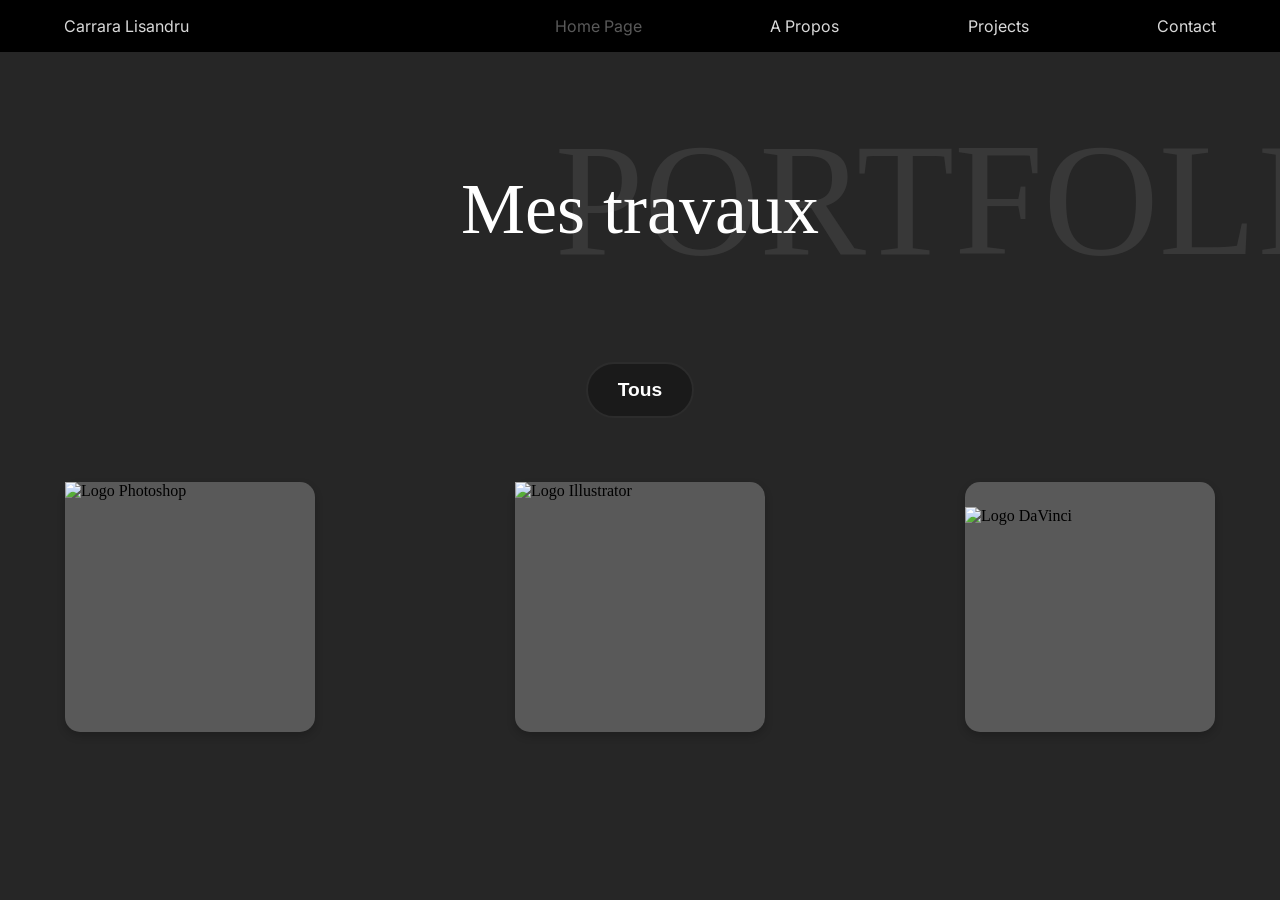
==== index.html @ e76e185b "ajout premiers fichier" ====
<!DOCTYPE html>
<html lang="en">
<head>
    <meta charset="UTF-8">
    <meta http-equiv="X-UA-Compatible" content="IE=edge">
    <meta name="viewport" content="width=device-width, initial-scale=1.0">
    <title>Portfolio</title>
    <link rel="stylesheet" href="style.css">

</head>
<body>
    <header>
        <nav class="navbar">
            <div class="logo"> Carrara Lisandru </div>
            <button class="toggle-btn"  id="toggle-btn">
                <img src="burger-menu.svg" alt="">
            </button>

            <ul class="nav-links" id="nav-links">
                <li>  <a href="#home" class="active">Home Page</a> </li>
                <li>  <a href="#about">A Propos</a> </li>
                <li>  <a href="#project">Projects</a> </li>
                <li>  <a href="#contact">Contact</a>  </li>
            </ul>
        </nav>
    </header>
            <div class="center-text">
                <p> Mes travaux </p>
            </div>

            <p class="background-text"> PORTFOLIO </p>

            <div class="button-container"> <button class="boton-elegante"> Tous </button></div>

            <div class="rectangles-container">
            <div class="rectangle"> <img src="" alt="Logo Photoshop" class="logo-img"></div>
            <div class="rectangle"> <img src="" alt="Logo Illustrator" class="logo-img"></div>
            <div class="rectangle"> <img src="" alt="Logo DaVinci" class="logo-img-1"></div>
            </div>

</body>
</html>
---- style.css ----
@import url('https://fonts.googleapis.com/css2?family=Inter:wght@400&display=swap');

* {
    margin: 0;
    padding: 0;
    box-sizing: border-box;
}

header {
    background-color: black;
    color: #D9D9D9;
    padding: 1rem 0 ;
}

.navbar {
    display: flex;
    justify-content: space-between;
    align-items: center;
    width: 90%;
    margin: 0 auto;
    font-family: 'Inter', sans-serif;
}

.toggle-btn {
    display: none;
    background: none;
    color: #D9D9D9;
    border: none;
    cursor: pointer;
}

.nav-links {
    display: flex;
    list-style: none;
    justify-content: space-between; /* Centre les éléments */
    flex-grow: 1; /* Permet à la liste de remplir l'espace disponible */
}

.nav-links li {
    margin-left: 20px;
}

.nav-links a {
    color: #D9D9D9;
    text-decoration: none;
}

.nav-links a.active {
    color: #595959;
    text-decoration: none;
}

body {
    background-color: #262626;
}

.logo {
    margin-right: 30%; /* Ajoute un espace de 30% à droite du logo */
    flex-shrink: 0; /* Empêche la réduction de taille du logo */
}

.logo-img {
    width: 100%;
    height: auto;
    max-width: 400px;
    margin: auto; display: block;
}

.logo-img-1 {
    max-width: 100%; /* Assure que l'mage ne dépasse pas les dimensions du rectangle */
    max-height: 100%; /* Assure que l'mage ne dépasse pas les dimensions du rectangle */
    display: block;
    margin: 25px auto 0 auto;
}

.center-text {
    flex-grow: 1;
    display: flex;
    justify-content: center;
    align-items: center;
    height: 35vh;
}

.center-text p {
    font-size: 4.5rem;
    color: #ffffff;
}

.foreground-text {
    font-size: 5rem;
    z-index: 2;
    position: relative;
}

.background-text {
    font-size: 10rem;
    color: rgba(217, 217, 217, 0.1); /* Couleur grise avec transparence */
    position: absolute;
    z-index: 1; /* Place derrière le texte du premier plan */
    left: 110vh;
    top: 12vh;
    transform: translateX(-50%); /* Centre horizontalement */
}

.button-container {
    display: flex;
    justify-content: center;
    align-items: center;
    height: 5vh; 
}

.boton-elegante {
    padding: 15px 30px;
    border: 2px solid #2c2c2c;
    background-color: #1a1a1a;
    color: #ffffff;
    font-size: 1.2rem;
    cursor: pointer;
    border-radius: 30px;
    transition: all 0.4s ease;
    outline: none;
    position: relative;
    overflow: hidden;
    font-weight: bold;
}

.boton-elegante::after {
    content: "";
    position: absolute;
    top: 0;
    left: 0;
    width: 100%;
    height: 100%;
    background: radial-gradient(circle, rgba(255,255,255,0.25) 0%, rgba(255,255,255, 0) 70%);
    transform: scale(0);
    transition: transform 0.5s ease;
} 

.boton-elegante:hover::after {
    transform: scale(4);
}

.boton-elegante:hover {
    border-color: #666666;
    background: #29292929;
}

.rectangles-container {
    display: flex;
    justify-content: center;
    gap: 200px;
    margin-top: 70px;
}

.rectangle {
    width: 250px;
    height: 250px;
    border-radius: 15px;
    box-shadow: 0 4px 8px rgba(0,0,0,0.2);
    background-color: #595959;
}
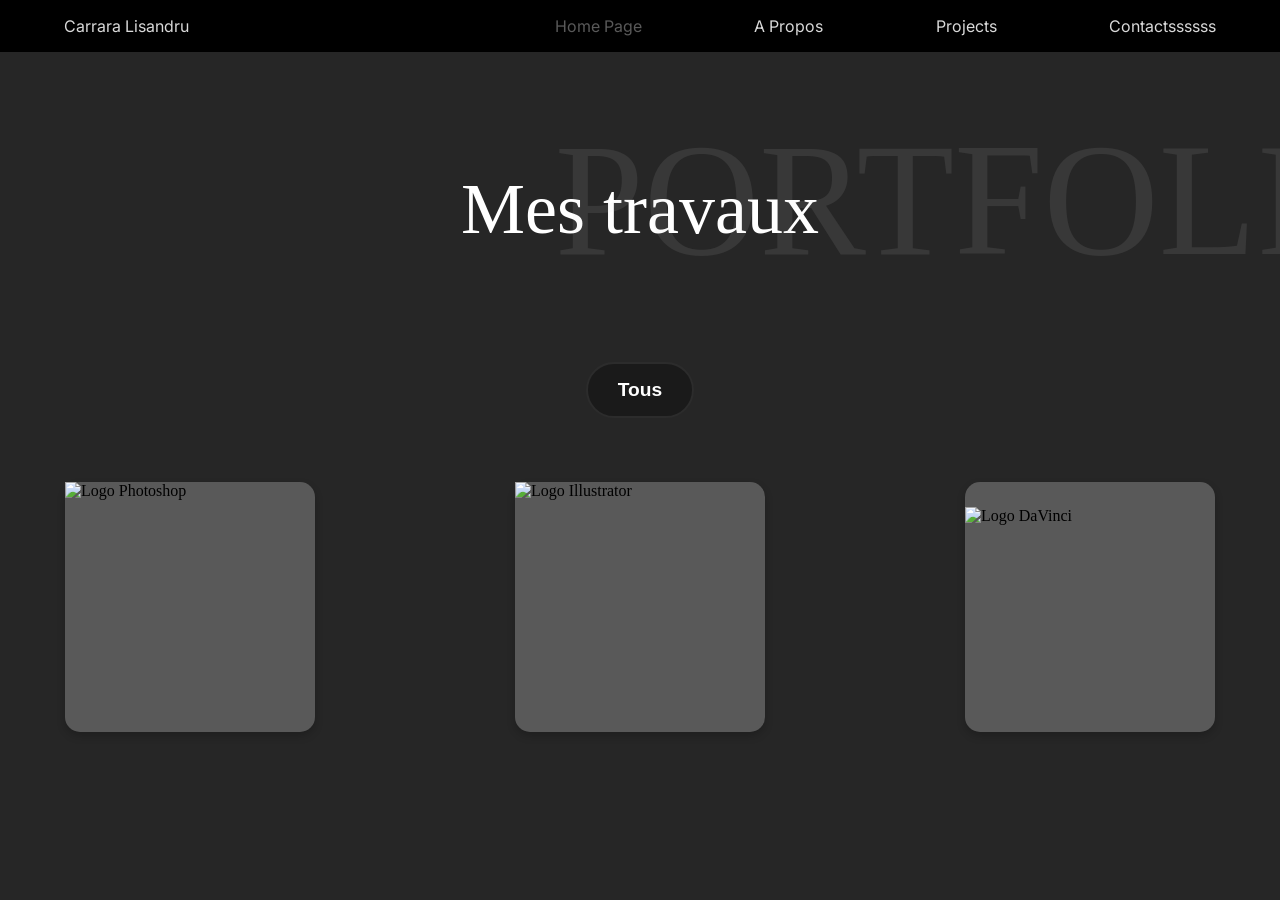
==== commit bac1d14b: "Contactssssssss" ====
--- a/index.html
+++ b/index.html
@@ -20,7 +20,7 @@
                 <li>  <a href="#home" class="active">Home Page</a> </li>
                 <li>  <a href="#about">A Propos</a> </li>
                 <li>  <a href="#project">Projects</a> </li>
-                <li>  <a href="#contact">Contact</a>  </li>
+                <li>  <a href="#contact">Contactssssss</a>  </li>
             </ul>
         </nav>
     </header>
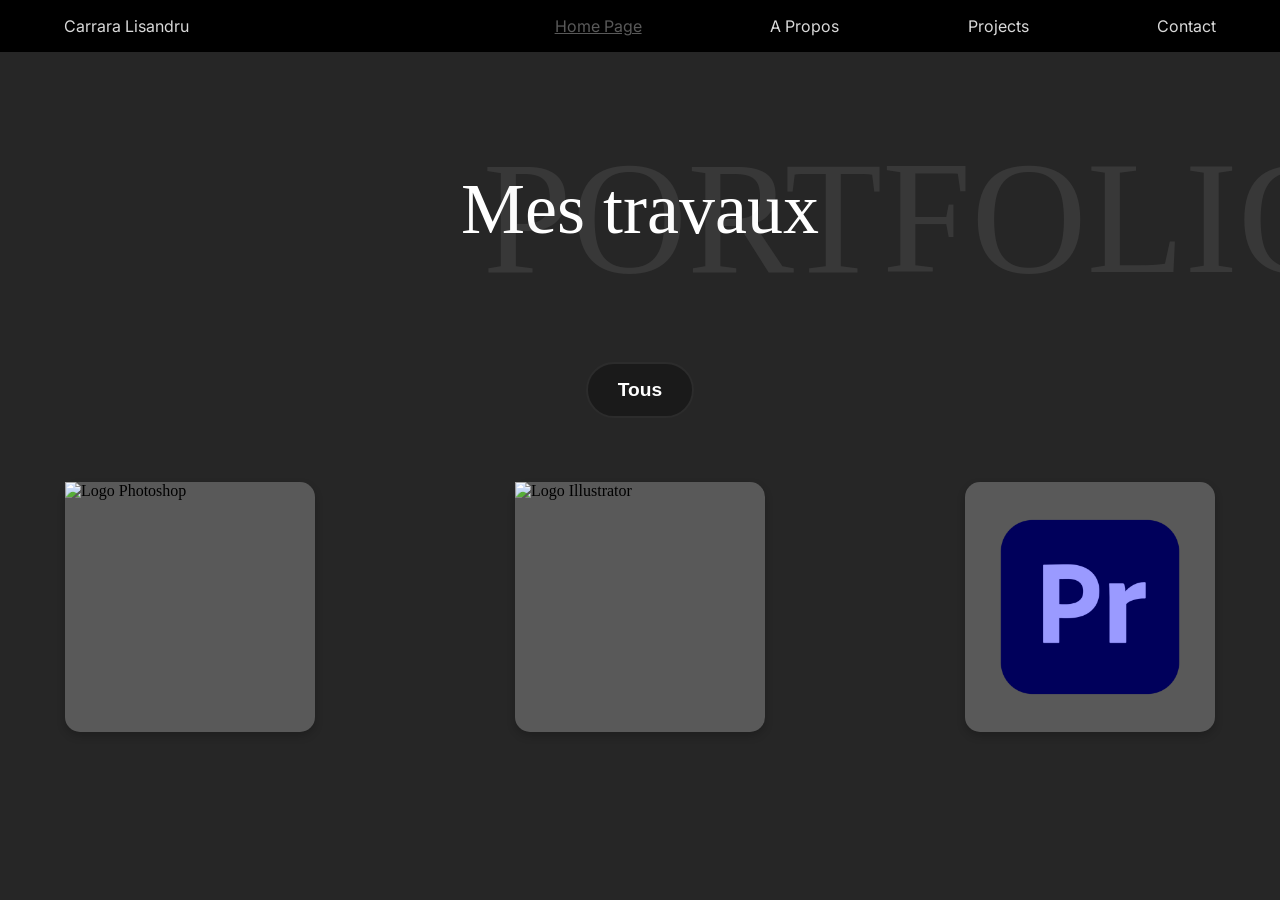
==== commit 8c142e1a: "nouveau code" ====
--- a/index.html
+++ b/index.html
@@ -1,42 +1,83 @@
-<!DOCTYPE html>
-<html lang="en">
-<head>
-    <meta charset="UTF-8">
-    <meta http-equiv="X-UA-Compatible" content="IE=edge">
-    <meta name="viewport" content="width=device-width, initial-scale=1.0">
-    <title>Portfolio</title>
-    <link rel="stylesheet" href="style.css">
+<!DOCTYPE html> 
 
-</head>
-<body>
-    <header>
-        <nav class="navbar">
-            <div class="logo"> Carrara Lisandru </div>
-            <button class="toggle-btn"  id="toggle-btn">
-                <img src="burger-menu.svg" alt="">
-            </button>
+<html lang="en"> 
 
-            <ul class="nav-links" id="nav-links">
-                <li>  <a href="#home" class="active">Home Page</a> </li>
-                <li>  <a href="#about">A Propos</a> </li>
-                <li>  <a href="#project">Projects</a> </li>
-                <li>  <a href="#contact">Contactssssss</a>  </li>
-            </ul>
-        </nav>
-    </header>
-            <div class="center-text">
-                <p> Mes travaux </p>
-            </div>
+<head> 
 
-            <p class="background-text"> PORTFOLIO </p>
+    <meta charset="UTF-8"> 
 
-            <div class="button-container"> <button class="boton-elegante"> Tous </button></div>
+    <meta http-equiv="X-UA-Compatible" content="IE=edge"> 
 
-            <div class="rectangles-container">
-            <div class="rectangle"> <img src="" alt="Logo Photoshop" class="logo-img"></div>
-            <div class="rectangle"> <img src="" alt="Logo Illustrator" class="logo-img"></div>
-            <div class="rectangle"> <img src="" alt="Logo DaVinci" class="logo-img-1"></div>
-            </div>
+    <meta name="viewport" content="width=device-width, initial-scale=1.0"> 
 
-</body>
-</html>+    <title>Portfolio</title> 
+
+    <link rel="stylesheet" href="style.css"> 
+
+ 
+
+</head> 
+
+<body> 
+
+    <header> 
+
+        <nav class="navbar"> 
+
+            <div class="logo"> Carrara Lisandru </div> 
+
+            <button class="toggle-btn"  id="toggle-btn"> 
+
+                <img src="burger-menu.svg" alt=""> 
+
+            </button> 
+
+ 
+
+            <ul class="nav-links" id="nav-links"> 
+
+                <li>  <a href="#home" class="active">Home Page</a> </li> 
+
+                <li>  <a href="#about">A Propos</a> </li> 
+
+                <li>  <a href="#project">Projects</a> </li> 
+
+                <li>  <a href="contact.html">Contact </a>  </li> 
+
+            </ul> 
+
+        </nav> 
+
+    </header> 
+
+            <div class="center-text"> 
+
+                <p> Mes travaux </p> 
+
+            </div> 
+
+ 
+
+            <p class="background-text"> PORTFOLIO </p> 
+
+ 
+
+            <div class="button-container"> <button class="boton-elegante"> Tous </button></div> 
+
+ 
+
+            <div class="rectangles-container"> 
+
+            <div class="rectangle"> <img src="https://logodownload.org/wp-content/uploads/2019/10/adobe-photoshop-logo-0.png" alt="Logo Photoshop" class="logo-img"></div> 
+
+            <div class="rectangle"> <img src="https://static.vecteezy.com/system/resources/previews/024/693/529/original/adobe-illustrator-logo-free-png.png" alt="Logo Illustrator" class="logo-img"></div> 
+
+            <div class="rectangle"> <img src="adobe-premiere-pro.png" alt="Logo premiere pro" class="logo-img-1"></div> 
+
+            </div> 
+
+ 
+
+</body> 
+
+</html> 
--- a/style.css
+++ b/style.css
@@ -1,161 +1,321 @@
-@import url('https://fonts.googleapis.com/css2?family=Inter:wght@400&display=swap');
-
-* {
-    margin: 0;
-    padding: 0;
-    box-sizing: border-box;
-}
-
-header {
-    background-color: black;
-    color: #D9D9D9;
-    padding: 1rem 0 ;
-}
-
-.navbar {
-    display: flex;
-    justify-content: space-between;
-    align-items: center;
-    width: 90%;
-    margin: 0 auto;
-    font-family: 'Inter', sans-serif;
-}
-
-.toggle-btn {
-    display: none;
-    background: none;
-    color: #D9D9D9;
-    border: none;
-    cursor: pointer;
-}
-
-.nav-links {
-    display: flex;
-    list-style: none;
-    justify-content: space-between; /* Centre les éléments */
-    flex-grow: 1; /* Permet à la liste de remplir l'espace disponible */
-}
-
-.nav-links li {
-    margin-left: 20px;
-}
-
-.nav-links a {
-    color: #D9D9D9;
-    text-decoration: none;
-}
-
-.nav-links a.active {
-    color: #595959;
-    text-decoration: none;
-}
-
-body {
-    background-color: #262626;
-}
-
-.logo {
-    margin-right: 30%; /* Ajoute un espace de 30% à droite du logo */
-    flex-shrink: 0; /* Empêche la réduction de taille du logo */
-}
-
-.logo-img {
-    width: 100%;
-    height: auto;
-    max-width: 400px;
-    margin: auto; display: block;
-}
-
-.logo-img-1 {
-    max-width: 100%; /* Assure que l'mage ne dépasse pas les dimensions du rectangle */
-    max-height: 100%; /* Assure que l'mage ne dépasse pas les dimensions du rectangle */
-    display: block;
-    margin: 25px auto 0 auto;
-}
-
-.center-text {
-    flex-grow: 1;
-    display: flex;
-    justify-content: center;
-    align-items: center;
-    height: 35vh;
-}
-
-.center-text p {
-    font-size: 4.5rem;
-    color: #ffffff;
-}
-
-.foreground-text {
-    font-size: 5rem;
-    z-index: 2;
-    position: relative;
-}
-
-.background-text {
-    font-size: 10rem;
-    color: rgba(217, 217, 217, 0.1); /* Couleur grise avec transparence */
-    position: absolute;
-    z-index: 1; /* Place derrière le texte du premier plan */
-    left: 110vh;
-    top: 12vh;
-    transform: translateX(-50%); /* Centre horizontalement */
-}
-
-.button-container {
-    display: flex;
-    justify-content: center;
-    align-items: center;
-    height: 5vh; 
-}
-
-.boton-elegante {
-    padding: 15px 30px;
-    border: 2px solid #2c2c2c;
-    background-color: #1a1a1a;
-    color: #ffffff;
-    font-size: 1.2rem;
-    cursor: pointer;
-    border-radius: 30px;
-    transition: all 0.4s ease;
-    outline: none;
-    position: relative;
-    overflow: hidden;
-    font-weight: bold;
-}
-
-.boton-elegante::after {
-    content: "";
-    position: absolute;
-    top: 0;
-    left: 0;
-    width: 100%;
-    height: 100%;
-    background: radial-gradient(circle, rgba(255,255,255,0.25) 0%, rgba(255,255,255, 0) 70%);
-    transform: scale(0);
-    transition: transform 0.5s ease;
-} 
-
-.boton-elegante:hover::after {
-    transform: scale(4);
-}
-
-.boton-elegante:hover {
-    border-color: #666666;
-    background: #29292929;
-}
-
-.rectangles-container {
-    display: flex;
-    justify-content: center;
-    gap: 200px;
-    margin-top: 70px;
-}
-
-.rectangle {
-    width: 250px;
-    height: 250px;
-    border-radius: 15px;
-    box-shadow: 0 4px 8px rgba(0,0,0,0.2);
-    background-color: #595959;
-}+@import url('https://fonts.googleapis.com/css2?family=Inter:wght@400&display=swap'); 
+
+ 
+
+* { 
+
+    margin: 0; 
+
+    padding: 0; 
+
+    box-sizing: border-box; 
+
+} 
+
+ 
+
+header { 
+
+    background-color: black; 
+
+    color: #D9D9D9; 
+
+    padding: 1rem 0 ; 
+
+} 
+
+ 
+
+.navbar { 
+
+    display: flex; 
+
+    justify-content: space-between; 
+
+    align-items: center; 
+
+    width: 90%; 
+
+    margin: 0 auto; 
+
+    font-family: 'Inter', sans-serif; 
+
+} 
+
+ 
+
+.toggle-btn { 
+
+    display: none; 
+
+    background: none; 
+
+    color: #D9D9D9; 
+
+    border: none; 
+
+    cursor: pointer; 
+
+} 
+
+ 
+
+.nav-links { 
+
+    display: flex; 
+
+    list-style: none; 
+
+    justify-content: space-between; /* Centre les éléments */ 
+
+    flex-grow: 1; /* Permet à la liste de remplir l'espace disponible */ 
+
+} 
+
+ 
+
+.nav-links li { 
+
+    margin-left: 20px; 
+
+} 
+
+ 
+
+.nav-links a { 
+
+    color: #D9D9D9; 
+
+    text-decoration: none; 
+
+} 
+
+ 
+
+.nav-links a.active { 
+
+    color: #595959; 
+
+    text-decoration: none; 
+
+    text-decoration: underline; 
+
+} 
+
+ 
+
+body { 
+
+    background-color: #262626; 
+
+} 
+
+ 
+
+.logo { 
+
+    margin-right: 30%; /* Ajoute un espace de 30% à droite du logo */ 
+
+    flex-shrink: 0; /* Empêche la réduction de taille du logo */ 
+
+} 
+
+ 
+
+.logo-img, .logo-img-1 { 
+
+    width: 100%; 
+
+    height: auto; 
+
+    max-width: 400px; 
+
+    margin: auto; 
+
+    display: block; 
+
+    transition: transform 0.3s ease; 
+
+} 
+
+ 
+
+.logo-img:hover, .logo-img-1:hover { 
+
+    transform: scale(1.1); 
+
+} 
+
+ 
+
+.center-text { 
+
+    flex-grow: 1; 
+
+    display: flex; 
+
+    justify-content: center; 
+
+    align-items: center; 
+
+    height: 35vh; 
+
+} 
+
+ 
+
+.center-text p { 
+
+    font-size: 4.5rem; 
+
+    color: #ffffff; 
+
+} 
+
+ 
+
+.foreground-text { 
+
+    font-size: 5rem; 
+
+    z-index: 2; 
+
+    position: relative; 
+
+} 
+
+ 
+
+.background-text { 
+
+    font-size: 10rem; 
+
+    color: rgba(217, 217, 217, 0.1); /* Couleur grise avec transparence */ 
+
+    position: absolute; 
+
+    z-index: 1; /* Place derrière le texte du premier plan */ 
+
+    left: 102vh; 
+
+    top: 14vh; 
+
+    transform: translateX(-50%); /* Centre horizontalement */ 
+
+} 
+
+ 
+
+.button-container { 
+
+    display: flex; 
+
+    justify-content: center; 
+
+    align-items: center; 
+
+    height: 5vh;  
+
+} 
+
+ 
+
+.boton-elegante { 
+
+    padding: 15px 30px; 
+
+    border: 2px solid #2c2c2c; 
+
+    background-color: #1a1a1a; 
+
+    color: #ffffff; 
+
+    font-size: 1.2rem; 
+
+    cursor: pointer; 
+
+    border-radius: 30px; 
+
+    transition: all 0.4s ease; 
+
+    outline: none; 
+
+    position: relative; 
+
+    overflow: hidden; 
+
+    font-weight: bold; 
+
+} 
+
+ 
+
+.boton-elegante::after { 
+
+    content: ""; 
+
+    position: absolute; 
+
+    top: 0; 
+
+    left: 0; 
+
+    width: 100%; 
+
+    height: 100%; 
+
+    background: radial-gradient(circle, rgba(255,255,255,0.25) 0%, rgba(255,255,255, 0) 70%); 
+
+    transform: scale(0); 
+
+    transition: transform 0.5s ease; 
+
+}  
+
+ 
+
+.boton-elegante:hover::after { 
+
+    transform: scale(4); 
+
+} 
+
+ 
+
+.boton-elegante:hover { 
+
+    border-color: #666666; 
+
+    background: #29292929; 
+
+} 
+
+ 
+
+.rectangles-container { 
+
+    display: flex; 
+
+    justify-content: center; 
+
+    gap: 200px; 
+
+    margin-top: 70px; 
+
+} 
+
+ 
+
+.rectangle { 
+
+    width: 250px; 
+
+    height: 250px; 
+
+    border-radius: 15px; 
+
+    box-shadow: 0 4px 8px rgba(0,0,0,0.2); 
+
+    background-color: #595959; 
+
+} 
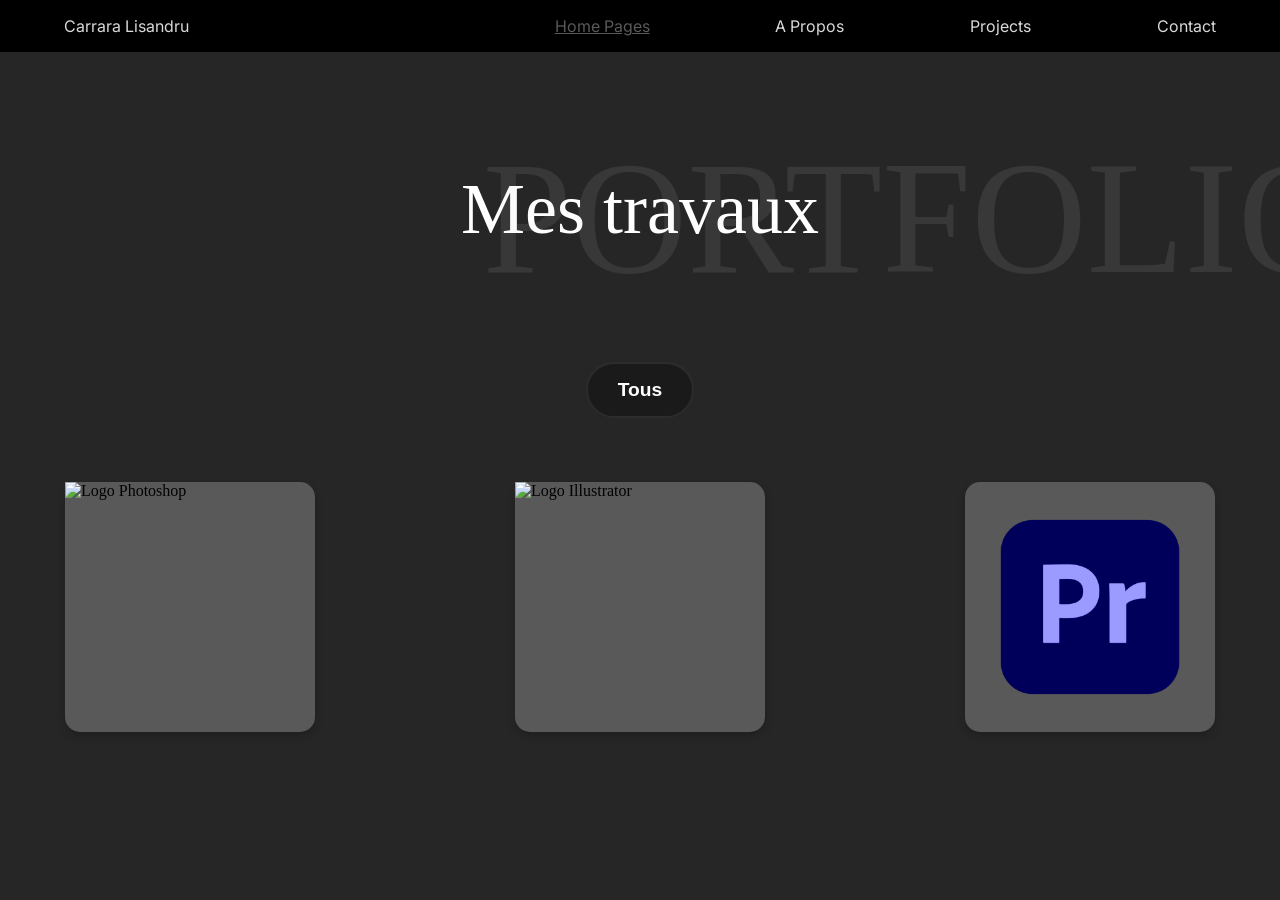
==== commit 0887e6bc: "modif text" ====
--- a/index.html
+++ b/index.html
@@ -36,7 +36,7 @@
 
             <ul class="nav-links" id="nav-links"> 
 
-                <li>  <a href="#home" class="active">Home Page</a> </li> 
+                <li>  <a href="#home" class="active">Home Pages</a> </li> 
 
                 <li>  <a href="#about">A Propos</a> </li> 
 
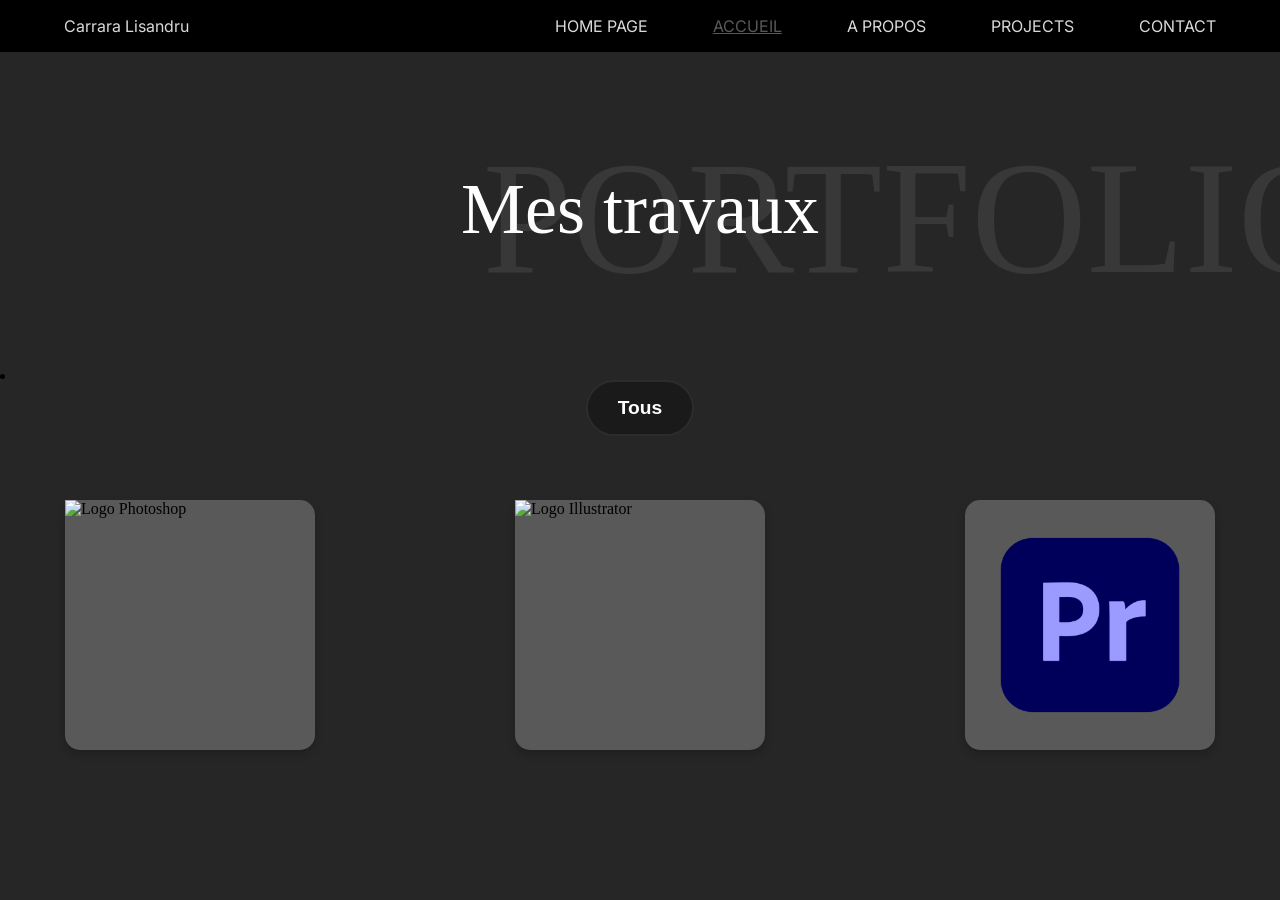
==== commit f45e1f3a: "modi text" ====
--- a/index.html
+++ b/index.html
@@ -1,83 +1,47 @@
 <!DOCTYPE html> 
-
 <html lang="en"> 
-
 <head> 
-
     <meta charset="UTF-8"> 
-
     <meta http-equiv="X-UA-Compatible" content="IE=edge"> 
-
     <meta name="viewport" content="width=device-width, initial-scale=1.0"> 
-
     <title>Portfolio</title> 
-
     <link rel="stylesheet" href="style.css"> 
 
- 
-
 </head> 
-
 <body> 
-
     <header> 
-
         <nav class="navbar"> 
-
             <div class="logo"> Carrara Lisandru </div> 
-
             <button class="toggle-btn"  id="toggle-btn"> 
-
                 <img src="burger-menu.svg" alt=""> 
-
-            </button> 
-
- 
+            </button>
 
             <ul class="nav-links" id="nav-links"> 
-
-                <li>  <a href="#home" class="active">Home Pages</a> </li> 
-
-                <li>  <a href="#about">A Propos</a> </li> 
-
-                <li>  <a href="#project">Projects</a> </li> 
-
-                <li>  <a href="contact.html">Contact </a>  </li> 
-
+                <li> <a href="homepage.html"> HOME PAGE</a> </li> 
+                <li>  <a href="#home" class="active">ACCUEIL</a> </li> 
+                <li>  <a href="about.html">A PROPOS</a> </li> 
+                <li>  <a href="projects.html">PROJECTS</a> </li> 
+                <li>  <a href="contact.html">CONTACT </a>  </li>
             </ul> 
-
         </nav> 
-
     </header> 
-
             <div class="center-text"> 
-
                 <p> Mes travaux </p> 
-
             </div> 
-
- 
 
             <p class="background-text"> PORTFOLIO </p> 
 
- 
+            <li>  <a href="projects.html"> <div class="button-container"> <button class="boton-elegante"> Tous </button></div> </a> </li>
 
-            <div class="button-container"> <button class="boton-elegante"> Tous </button></div> 
-
- 
 
             <div class="rectangles-container"> 
-
-            <div class="rectangle"> <img src="https://logodownload.org/wp-content/uploads/2019/10/adobe-photoshop-logo-0.png" alt="Logo Photoshop" class="logo-img"></div> 
-
-            <div class="rectangle"> <img src="https://static.vecteezy.com/system/resources/previews/024/693/529/original/adobe-illustrator-logo-free-png.png" alt="Logo Illustrator" class="logo-img"></div> 
-
-            <div class="rectangle"> <img src="adobe-premiere-pro.png" alt="Logo premiere pro" class="logo-img-1"></div> 
-
+            <div class="rectangle"> <img src="https://logodownload.org/wp-content/uploads/2019/10/adobe-photoshop-logo-0.png" alt="Logo Photoshop" class="logo-img"></div> </a> </li>
+            <div class="rectangle"> <img src="https://static.vecteezy.com/system/resources/previews/024/693/529/original/adobe-illustrator-logo-free-png.png" alt="Logo Illustrator" class="logo-img"></div> </a> </li>
+            <div class="rectangle"> <img src="adobe-premiere-pro.png" alt="Logo premiere pro" class="logo-img-1"></div> </a> </li>
             </div> 
-
- 
 
 </body> 
 
-</html> +</html> 
+
+ 
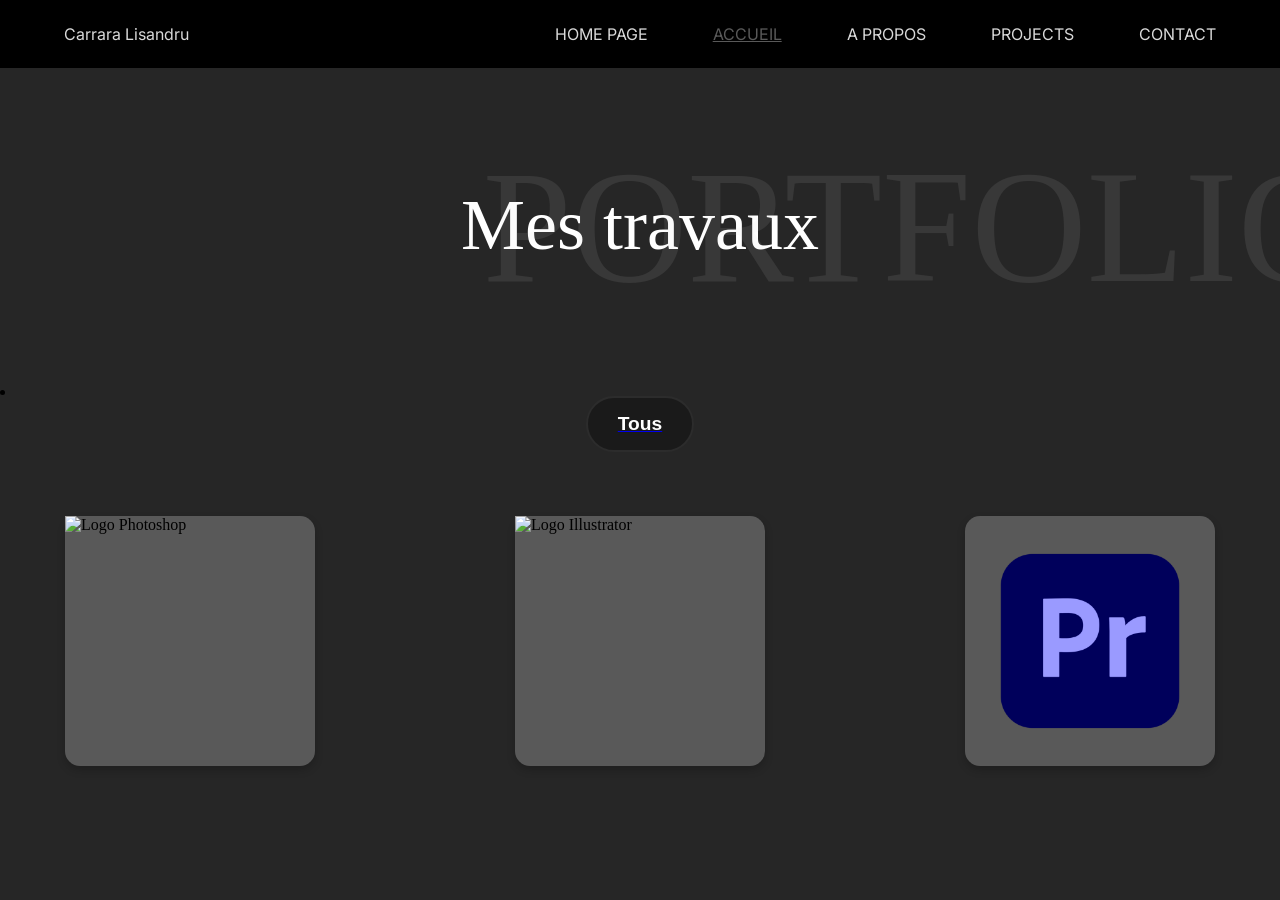
==== commit 9b118e08: "test" ====
--- a/index.html
+++ b/index.html
@@ -4,7 +4,7 @@
     <meta charset="UTF-8"> 
     <meta http-equiv="X-UA-Compatible" content="IE=edge"> 
     <meta name="viewport" content="width=device-width, initial-scale=1.0"> 
-    <title>Portfolio</title> 
+    <title>Portfoliooo</title> 
     <link rel="stylesheet" href="style.css"> 
 
 </head> 
--- a/style.css
+++ b/style.css
@@ -1,321 +1,190 @@
 @import url('https://fonts.googleapis.com/css2?family=Inter:wght@400&display=swap'); 
 
+* { 
+    margin: 0; 
+    padding: 0; 
+    box-sizing: border-box; 
+} 
+
+
+header { 
+    background-color: black; 
+    color: #D9D9D9; 
+    padding: 1.5rem 0 ; 
+} 
+
+
+.navbar { 
+    display: flex; 
+    justify-content: space-between; 
+    align-items: center; 
+    width: 90%; 
+    margin: 0 auto; 
+    font-family: 'Inter', sans-serif; 
+} 
+
+
+.toggle-btn { 
+    display: none; 
+    background: none; 
+    color: #D9D9D9; 
+    border: none; 
+    cursor: pointer; 
+} 
+
+
+.nav-links { 
+    display: flex; 
+    list-style: none; 
+    justify-content: space-between; /* Centre les éléments */ 
+    flex-grow: 1; /* Permet à la liste de remplir l'espace disponible */ 
+} 
  
 
-* { 
+.nav-links li { 
+    margin-left: 20px; 
+} 
+ 
 
-    margin: 0; 
+.nav-links a { 
+    color: #D9D9D9; 
+    text-decoration: none; 
+} 
+ 
 
-    padding: 0; 
+.nav-links a.active { 
+    color: #595959; 
+    text-decoration: none; 
+    text-decoration: underline; 
+} 
 
-    box-sizing: border-box; 
+.nav-links a:hover {
+    transform: scale(1.1);
+    transition: transform 0.3s ease;
+    color: #595959;
+}
+ 
 
+body { 
+    background-color: #262626; 
+} 
+
+
+.logo { 
+    margin-right: 30%; /* Ajoute un espace de 30% à droite du logo */ 
+    flex-shrink: 0; /* Empêche la réduction de taille du logo */ 
+} 
+
+
+.logo-img, .logo-img-1 { 
+    width: 100%; 
+    height: auto; 
+    max-width: 400px; 
+    margin: auto; 
+    display: block; 
+    transition: transform 0.3s ease; 
+} 
+
+
+.logo-img:hover, .logo-img-1:hover { 
+    transform: scale(1.1); 
+} 
+ 
+
+.center-text { 
+    flex-grow: 1; 
+    display: flex; 
+    justify-content: center; 
+    align-items: center; 
+    height: 35vh; 
+} 
+
+
+
+.center-text p { 
+    font-size: 4.5rem; 
+    color: #ffffff; 
+} 
+ 
+
+.foreground-text { 
+    font-size: 5rem; 
+    z-index: 2; 
+    position: relative; 
+} 
+ 
+
+.background-text { 
+    font-size: 10rem; 
+    color: rgba(217, 217, 217, 0.1); /* Couleur grise avec transparence */ 
+    position: absolute; 
+    z-index: 1; /* Place derrière le texte du premier plan */ 
+    left: 102vh; 
+    top: 15vh; 
+    transform: translateX(-50%); /* Centre horizontalement */ 
+} 
+ 
+
+.button-container { 
+    display: flex; 
+    justify-content: center; 
+    align-items: center; 
+    height: 5vh;  
+} 
+ 
+
+.boton-elegante { 
+    padding: 15px 30px; 
+    border: 2px solid #2c2c2c; 
+    background-color: #1a1a1a; 
+    color: #ffffff; 
+    font-size: 1.2rem; 
+    cursor: pointer; 
+    border-radius: 30px; 
+    transition: all 0.4s ease; 
+    outline: none; 
+    position: relative; 
+    overflow: hidden; 
+    font-weight: bold; 
 } 
 
  
-
-header { 
-
-    background-color: black; 
-
-    color: #D9D9D9; 
-
-    padding: 1rem 0 ; 
-
-} 
-
- 
-
-.navbar { 
-
-    display: flex; 
-
-    justify-content: space-between; 
-
-    align-items: center; 
-
-    width: 90%; 
-
-    margin: 0 auto; 
-
-    font-family: 'Inter', sans-serif; 
-
-} 
-
- 
-
-.toggle-btn { 
-
-    display: none; 
-
-    background: none; 
-
-    color: #D9D9D9; 
-
-    border: none; 
-
-    cursor: pointer; 
-
-} 
-
- 
-
-.nav-links { 
-
-    display: flex; 
-
-    list-style: none; 
-
-    justify-content: space-between; /* Centre les éléments */ 
-
-    flex-grow: 1; /* Permet à la liste de remplir l'espace disponible */ 
-
-} 
-
- 
-
-.nav-links li { 
-
-    margin-left: 20px; 
-
-} 
-
- 
-
-.nav-links a { 
-
-    color: #D9D9D9; 
-
-    text-decoration: none; 
-
-} 
-
- 
-
-.nav-links a.active { 
-
-    color: #595959; 
-
-    text-decoration: none; 
-
-    text-decoration: underline; 
-
-} 
-
- 
-
-body { 
-
-    background-color: #262626; 
-
-} 
-
- 
-
-.logo { 
-
-    margin-right: 30%; /* Ajoute un espace de 30% à droite du logo */ 
-
-    flex-shrink: 0; /* Empêche la réduction de taille du logo */ 
-
-} 
-
- 
-
-.logo-img, .logo-img-1 { 
-
+.boton-elegante::after { 
+    content: ""; 
+    position: absolute; 
+    top: 0; 
+    left: 0; 
     width: 100%; 
-
-    height: auto; 
-
-    max-width: 400px; 
-
-    margin: auto; 
-
-    display: block; 
-
-    transition: transform 0.3s ease; 
-
-} 
-
- 
-
-.logo-img:hover, .logo-img-1:hover { 
-
-    transform: scale(1.1); 
-
-} 
-
- 
-
-.center-text { 
-
-    flex-grow: 1; 
-
-    display: flex; 
-
-    justify-content: center; 
-
-    align-items: center; 
-
-    height: 35vh; 
-
-} 
-
- 
-
-.center-text p { 
-
-    font-size: 4.5rem; 
-
-    color: #ffffff; 
-
-} 
-
- 
-
-.foreground-text { 
-
-    font-size: 5rem; 
-
-    z-index: 2; 
-
-    position: relative; 
-
-} 
-
- 
-
-.background-text { 
-
-    font-size: 10rem; 
-
-    color: rgba(217, 217, 217, 0.1); /* Couleur grise avec transparence */ 
-
-    position: absolute; 
-
-    z-index: 1; /* Place derrière le texte du premier plan */ 
-
-    left: 102vh; 
-
-    top: 14vh; 
-
-    transform: translateX(-50%); /* Centre horizontalement */ 
-
-} 
-
- 
-
-.button-container { 
-
-    display: flex; 
-
-    justify-content: center; 
-
-    align-items: center; 
-
-    height: 5vh;  
-
-} 
-
- 
-
-.boton-elegante { 
-
-    padding: 15px 30px; 
-
-    border: 2px solid #2c2c2c; 
-
-    background-color: #1a1a1a; 
-
-    color: #ffffff; 
-
-    font-size: 1.2rem; 
-
-    cursor: pointer; 
-
-    border-radius: 30px; 
-
-    transition: all 0.4s ease; 
-
-    outline: none; 
-
-    position: relative; 
-
-    overflow: hidden; 
-
-    font-weight: bold; 
-
-} 
-
- 
-
-.boton-elegante::after { 
-
-    content: ""; 
-
-    position: absolute; 
-
-    top: 0; 
-
-    left: 0; 
-
-    width: 100%; 
-
     height: 100%; 
-
     background: radial-gradient(circle, rgba(255,255,255,0.25) 0%, rgba(255,255,255, 0) 70%); 
-
     transform: scale(0); 
-
     transition: transform 0.5s ease; 
-
 }  
 
  
-
 .boton-elegante:hover::after { 
-
     transform: scale(4); 
-
 } 
-
  
 
 .boton-elegante:hover { 
-
     border-color: #666666; 
-
     background: #29292929; 
-
 } 
 
- 
 
 .rectangles-container { 
-
     display: flex; 
-
     justify-content: center; 
-
     gap: 200px; 
-
     margin-top: 70px; 
-
 } 
-
  
 
 .rectangle { 
-
     width: 250px; 
-
     height: 250px; 
-
     border-radius: 15px; 
-
     box-shadow: 0 4px 8px rgba(0,0,0,0.2); 
-
     background-color: #595959; 
-
 } 
